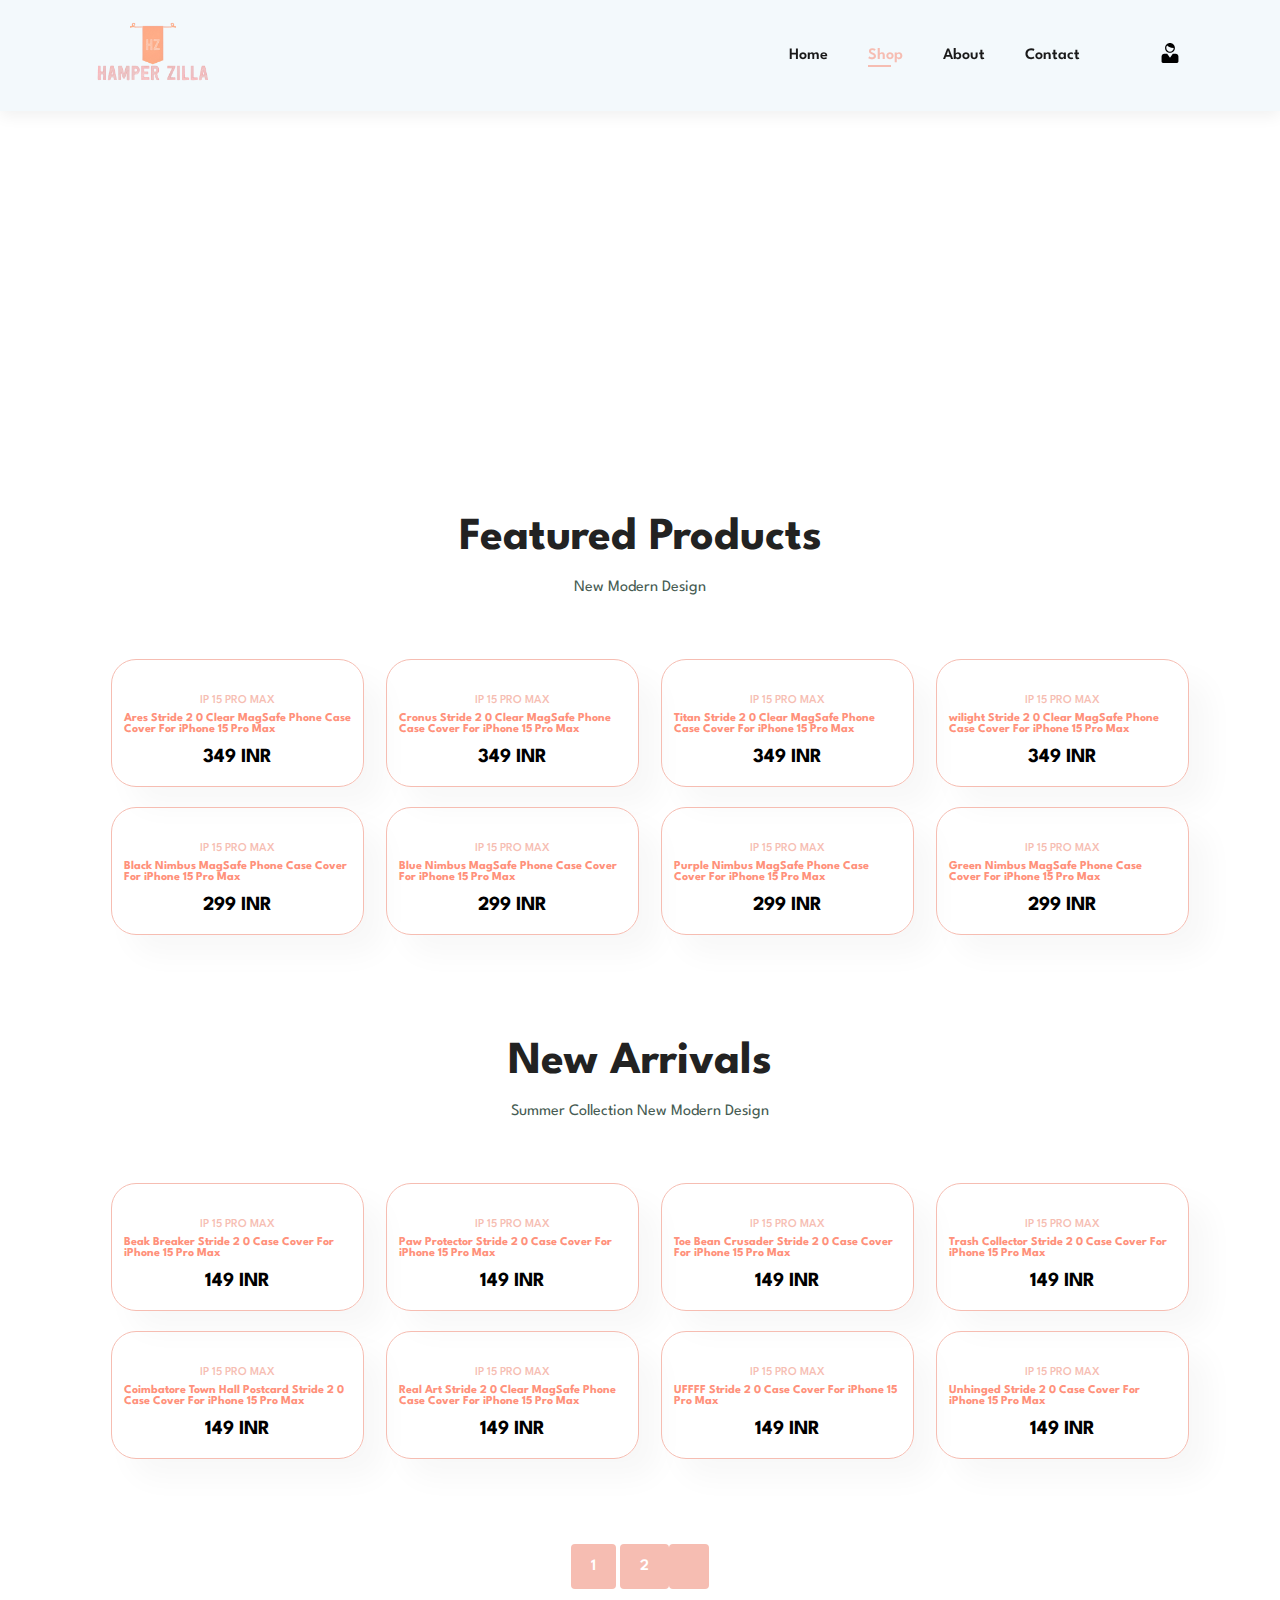
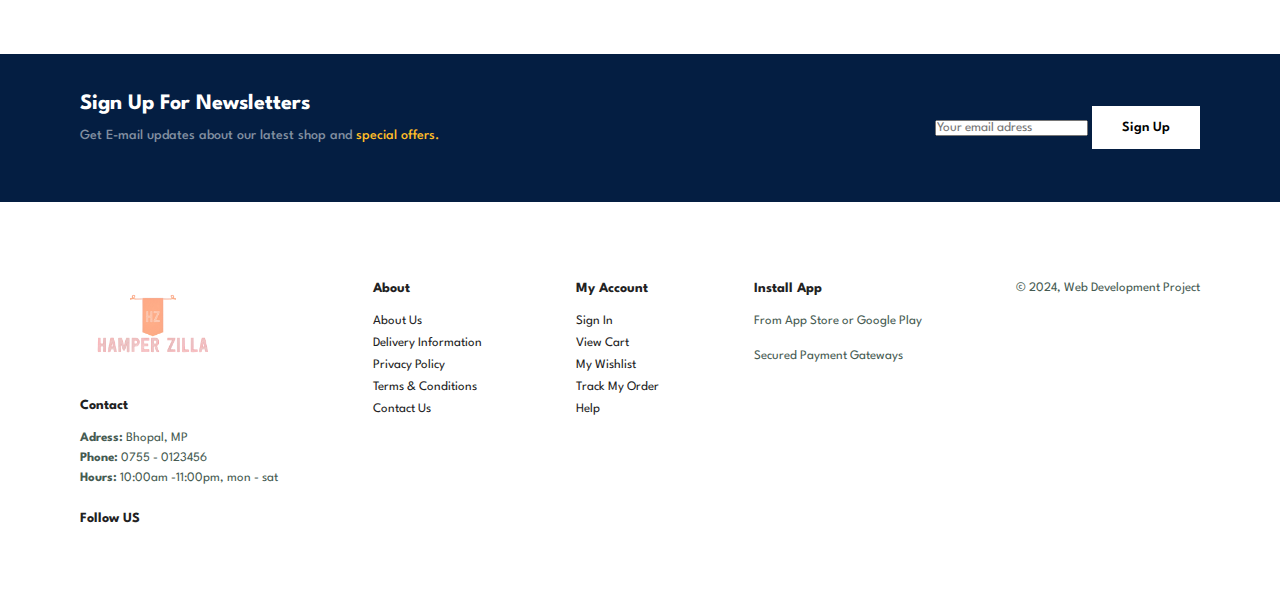
==== shop.html @ e601356d "fist move" ====
<!DOCTYPE html>
<html lang="en">
<!-- =================================================================================== -->
<!--        Home Page   -->
<!-- =================================================================================== -->
<head>
  <script src="https://kit.fontawesome.com/bcb2c05d90.js" crossorigin="anonymous"></script>
  <meta charset="UTF-8" />
  <meta http-equiv="X-UA-Compatible" content="IE=edge" />
  <meta name="viewport" content="width=device-width, initial-scale=1.0" />
  <title>Hamper Zilla</title>
  <link rel="stylesheet" href="style.css" />
</head>

<body>
  <header>
    <a href="index.html" class="logo"><img src="img/logo.png" alt="" class="logo" /></a>
    <nav>
      <ul id="navbar">
        <li><a href="index.html">Home</a></li>
        <li><a href="shop.html" class="active">Shop</a></li>
        <li><a href="about.html">About</a></li>
        <li><a href="contact.html">Contact</a></li>
        <li id="lg-bag">
          <a href="cart.html"><i class="fa fa-bag-shopping"></i></a>
        </li>
        <li><a href="login.html"><svg fill="#000000" version="1.1" id="Capa_1" xmlns="http://www.w3.org/2000/svg" xmlns:xlink="http://www.w3.org/1999/xlink" width="20" height="20" viewBox="0 0 575.616 575.616" xml:space="preserve">
            <g>
                <g>
                    <path d="M429.248,141.439C429.248,63.33,365.985,0,287.808,0c-78.109,0-141.439,63.33-141.439,141.439
                        c0,78.11,63.33,141.439,141.439,141.439C365.988,282.878,429.248,219.549,429.248,141.439z M181.727,144.499
                        c0,0-4.079-40.12,24.82-70.72c20.34,20.389,81.261,70.72,187.342,70.72c0,58.498-47.586,106.081-106.081,106.081
                        S181.727,202.994,181.727,144.499z"/>
                    <path d="M45.049,391.68v62.559v80.919c0,22.365,18.136,40.459,40.459,40.459h404.6c22.365,0,40.459-18.097,40.459-40.459v-80.919
                        V391.68c0-44.688-36.193-80.919-80.919-80.919H377.91c-5.07,0-11.46,3.422-14.271,7.639l-70.735,99.982
                        c-2.812,4.22-7.372,4.22-10.184,0l-70.738-99.986c-2.812-4.22-9.202-7.638-14.272-7.638h-71.742
                        C81.319,310.758,45.049,346.991,45.049,391.68z"/>
                </g>
            </g>
            </svg></a></li>
        <a href="#" id="close"><i class="fa-solid fa-xmark"></i></a>
      </ul>
    </nav>
    <div id="mobile">
      <i id="bar" class="fas fa-outdent"></i>
    </div>
  </header>

  <!-- ===================== -->
  <!--    P-Header Section   -->
  <!-- ===================== -->

  <section id="page-header">
    <h2>#shopfromhome</h2>

    <p>Save more with coupons & up to 70% off!</p>
  </section>

  <!-- ===================== -->
  <!--    Products Section   -->
  <!-- ===================== -->
  
  <section id="product1" class="section-p1">
    <h2>Featured Products</h2>
    <p class="heading">New Modern Design</p>
    <div class="pro-container">
        <div class="pro" onclick="window.location.href='sproduct.html';"">
            <img src=" img/products/f1.jpg" alt="">
            <div class="des">
                <span>IP 15 PRO MAX</span>
                <h5>Ares Stride 2 0 Clear MagSafe Phone Case Cover For iPhone 15 
                    Pro Max</h5>
                <div class="star">
                    <i class="fas fa-star"></i>
                    <i class="fas fa-star"></i>
                    <i class="fas fa-star"></i>
                    <i class="fas fa-star"></i>
                    <i class="fa-solid fa-star-half-stroke"></i>
                </div>
                <h4>349 INR</h4>
                <a href="#"><i class="fa-solid fa-cart-shopping cart"></i></a>
            </div>
        </div>
        <div class="pro">
            <img src="img/products/f2.jpg" alt="">
            <div class="des">
                <span>IP 15 PRO MAX</span>
                <h5>Cronus Stride 2 0 Clear MagSafe Phone Case Cover For iPhone 15 
                    Pro Max</h5>
                <div class="star">
                    <i class="fas fa-star"></i>
                    <i class="fas fa-star"></i>
                    <i class="fas fa-star"></i>
                    <i class="fas fa-star"></i>
                    <i class="fa-solid fa-star-half-stroke"></i>
                </div>
                <h4>349 INR</h4>
                <a href="#"><i class="fa-solid fa-cart-shopping cart"></i></a>
            </div>
        </div>
        <div class="pro">
            <img src="img/products/f3.jpg" alt="">
            <div class="des">
                <span>IP 15 PRO MAX</span>
                <h5>Titan Stride 2 0 Clear MagSafe Phone Case Cover For iPhone 15 
                    Pro Max</h5>
                <div class="star">
                    <i class="fas fa-star"></i>
                    <i class="fas fa-star"></i>
                    <i class="fas fa-star"></i>
                    <i class="fas fa-star"></i>
                    <i class="fa-regular fa-star"></i>
                </div>
                <h4>349 INR</h4>
                <a href="#"><i class="fa-solid fa-cart-shopping cart"></i></a>
            </div>
        </div>
        <div class="pro">
            <img src="img/products/f4.jpg" alt="">
            <div class="des">
                <span>IP 15 PRO MAX</span>
                <h5> wilight Stride 2 0 Clear MagSafe Phone Case Cover For iPhone 15 
                    Pro Max</h5>
                <div class="star">
                    <i class="fas fa-star"></i>
                    <i class="fas fa-star"></i>
                    <i class="fas fa-star"></i>
                    <i class="fas fa-star"></i>
                    <i class="fa-regular fa-star"></i>
                </div>
                <h4>349 INR</h4>
                <a href="#"><i class="fa-solid fa-cart-shopping cart"></i></a>
            </div>
        </div>
        <div class="pro">
            <img src="img/products/f5.jpg" alt="">
            <div class="des">
                <span>IP 15 PRO MAX</span>
                <h5>Black Nimbus MagSafe Phone Case Cover For iPhone 15 Pro Max</h5>
                <div class="star">
                    <i class="fas fa-star"></i>
                    <i class="fas fa-star"></i>
                    <i class="fas fa-star"></i>
                    <i class="fa-solid fa-star-half-stroke"></i>
                    <i class="fa-regular fa-star"></i>
                </div>
                <h4>299 INR</h4>
                <a href="#"><i class="fa-solid fa-cart-shopping cart"></i></a>
            </div>
        </div>
        <div class="pro">
            <img src="img/products/f6.jpg" alt="">
            <div class="des">
                <span>IP 15 PRO MAX</span>
                <h5>Blue Nimbus MagSafe Phone Case Cover For iPhone 15 Pro Max</h5>
                <div class="star">
                    <i class="fas fa-star"></i>
                    <i class="fas fa-star"></i>
                    <i class="fas fa-star"></i>
                    <i class="fas fa-star"></i>
                    <i class="fa-solid fa-star-half-stroke"></i>
                </div>
                <h4>299 INR</h4>
                <a href="#"><i class="fa-solid fa-cart-shopping cart"></i></a>
            </div>
        </div>
        <div class="pro">
            <img src="img/products/f7.jpg" alt="">
            <div class="des">
                <span>IP 15 PRO MAX</span>
                <h5>Purple Nimbus MagSafe Phone Case Cover For iPhone 15 Pro Max</h5>
                <div class="star">
                    <i class="fas fa-star"></i>
                    <i class="fas fa-star"></i>
                    <i class="fas fa-star"></i>
                    <i class="fa-regular fa-star"></i>
                    <i class="fa-regular fa-star"></i>
                </div>
                <h4>299 INR</h4>
                <a href="#"><i class="fa-solid fa-cart-shopping cart"></i></a>
            </div>
        </div>
        <div class="pro">
            <img src="img/products/f8.jpg" alt="">
            <div class="des">
                <span>IP 15 PRO MAX</span>
                <h5>Green Nimbus MagSafe Phone Case Cover For iPhone 15 Pro Max</h5>
                <div class="star">
                    <i class="fas fa-star"></i>
                    <i class="fas fa-star"></i>
                    <i class="fas fa-star"></i>
                    <i class="fa-regular fa-star"></i>
                    <i class="fa-regular fa-star"></i>
                </div>
                <h4>299 INR</h4>
                <a href="#"><i class="fa-solid fa-cart-shopping cart"></i></a>
            </div>
        </div>
    </div>
</section>

<!--    New Arrivals   -->

<section id="product1" class="section-p1">
    <h2>New Arrivals</h2>
    <p class="heading">Summer Collection New Modern Design</p>
    <div class="pro-container">
        <div class="pro">
            <img src="img/products/n1.jpg" alt="">
            <div class="des">
                <span>IP 15 PRO MAX</span>
                <h5>Beak Breaker Stride 2 0 Case Cover For iPhone 15 Pro Max</h5>
                <div class="star">
                    <i class="fas fa-star"></i>
                    <i class="fas fa-star"></i>
                    <i class="fas fa-star"></i>
                    <i class="fa-solid fa-star-half-stroke"></i>
                    <i class="fa-regular fa-star"></i>
                </div>
                <h4>149 INR</h4>
                <a href="#"><i class="fa-solid fa-cart-shopping cart"></i></a>
            </div>
        </div>
        <div class="pro">
            <img src="img/products/n2.jpg" alt="">
            <div class="des">
                <span>IP 15 PRO MAX</span>
                <h5>Paw Protector Stride 2 0 Case Cover For iPhone 15 Pro Max</h5>
                <div class="star">
                    <i class="fas fa-star"></i>
                    <i class="fas fa-star"></i>
                    <i class="fas fa-star"></i>
                    <i class="fa-regular fa-star"></i>
                    <i class="fa-regular fa-star"></i>
                </div>
                <h4>149 INR</h4>
                <a href="#"><i class="fa-solid fa-cart-shopping cart"></i></a>
            </div>
        </div>
        <div class="pro">
            <img src="img/products/n3.jpg" alt="">
            <div class="des">
                <span>IP 15 PRO MAX</span>
                <h5>Toe Bean Crusader Stride 2 0 Case Cover For iPhone 15 Pro Max</h5>
                <div class="star">
                    <i class="fas fa-star"></i>
                    <i class="fas fa-star"></i>
                    <i class="fas fa-star"></i>
                    <i class="fas fa-star"></i>
                    <i class="fa-solid fa-star-half-stroke"></i>
                </div>
                <h4>149 INR</h4>
                <a href="#"><i class="fa-solid fa-cart-shopping cart"></i></a>
            </div>
        </div>
        <div class="pro">
            <img src="img/products/n4.jpg" alt="">
            <div class="des">
                <span>IP 15 PRO MAX</span>
                <h5>Trash Collector Stride 2 0 Case Cover For iPhone 15 Pro Max</h5>
                <div class="star">
                    <i class="fas fa-star"></i>
                    <i class="fas fa-star"></i>
                    <i class="fas fa-star"></i>
                    <i class="fa-solid fa-star-half-stroke"></i>
                    <i class="fa-regular fa-star"></i>
                </div>
                <h4>149 INR</h4>
                <a href="#"><i class="fa-solid fa-cart-shopping cart"></i></a>
            </div>
        </div>
        <div class="pro">
            <img src="img/products/n5.jpg" alt="">
            <div class="des">
                <span>IP 15 PRO MAX</span>
                <h5>Coimbatore Town Hall Postcard Stride 2 0 Case Cover For iPhone 15 Pro Max</h5>
                <div class="star">
                    <i class="fas fa-star"></i>
                    <i class="fas fa-star"></i>
                    <i class="fas fa-star"></i>
                    <i class="fas fa-star"></i>
                    <i class="fa-solid fa-star-half-stroke"></i>
                </div>
                <h4>149 INR</h4>
                <a href="#"><i class="fa-solid fa-cart-shopping cart"></i></a>
            </div>
        </div>
        <div class="pro">
            <img src="img/products/n6.jpg" alt="">
            <div class="des">
                <span>IP 15 PRO MAX</span>
                <h5>Real Art Stride 2 0 Clear MagSafe Phone Case Cover For iPhone 15 Pro Max</h5>
                <div class="star">
                    <i class="fas fa-star"></i>
                    <i class="fas fa-star"></i>
                    <i class="fas fa-star"></i>
                    <i class="fa-regular fa-star"></i>
                    <i class="fa-regular fa-star"></i>
                </div>
                <h4>149 INR</h4>
                <a href="#"><i class="fa-solid fa-cart-shopping cart"></i></a>
            </div>
        </div>
        <div class="pro">
            <img src="img/products/n7.jpg" alt="">
            <div class="des">
                <span>IP 15 PRO MAX</span>
                <h5>UFFFF Stride 2 0 Case Cover For iPhone 15 Pro Max</h5>
                <div class="star">
                    <i class="fas fa-star"></i>
                    <i class="fas fa-star"></i>
                    <i class="fas fa-star"></i>
                    <i class="fa-solid fa-star-half-stroke"></i>
                    <i class="fa-regular fa-star"></i>
                </div>
                <h4>149 INR</h4>
                <a href="#"><i class="fa-solid fa-cart-shopping cart"></i></a>
            </div>
        </div>
        <div class="pro">
            <img src="img/products/n8.jpg" alt="">
            <div class="des">
                <span>IP 15 PRO MAX</span>
                <h5>Unhinged Stride 2 0 Case Cover For iPhone 15 Pro Max</h5>
                <div class="star">
                    <i class="fas fa-star"></i>
                    <i class="fas fa-star"></i>
                    <i class="fas fa-star"></i>
                    <i class="fa-regular fa-star"></i>
                    <i class="fa-regular fa-star"></i>
                </div>
                <h4>149 INR</h4>
                <a href="#"><i class="fa-solid fa-cart-shopping cart"></i></a>
            </div>
        </div>
    </div>
</section>

  <!-- ===================== -->
  <!--    Paginition Section   -->
  <!-- ===================== -->
  <section id="paginition" class="section-p1">
    <a href="#">1</a>
    <a href="#">2</a>
    <a href="#"><i class="fa-solid fa-arrow-right"></i></a>
  </section>
  <!-- ===================== -->
  <!--   Newsletter    -->
  <!-- ===================== -->
  <section id="newsletter" class="section-p1 section-m1">
    <div class="newstext">
      <h4>Sign Up For Newsletters</h4>
      <p>
        Get E-mail updates about our latest shop and
        <span>special offers.</span>
      </p>
    </div>
    <div class="form">
      <input type="text" placeholder="Your email adress" />
      <a href="login.html">
        <button class="normal">Sign Up</button>
      </a>
    </div>
  </section>

  <!-- ===================== -->
  <!-----       Footer -------->
  <!-- ===================== -->
  <footer class="section-p1">
    <div class="col">
        <img src="img/logo.png" alt="" class="logo" />
        <h4>Contact</h4>
        <p><strong>Adress:</strong> Bhopal, MP</p>
        <p><strong>Phone:</strong> 0755 - 0123456</p>
        <p><strong>Hours:</strong> 10:00am -11:00pm, mon - sat</p>
        <div class="icon follow">
            <h4>Follow US</h4>
            <i class="fab fa-facebook-f"></i>
            <i class="fab fa-twitter"></i>
            <i class="fab fa-instagram"></i>
            <i class="fab fa-pinterest-p"></i>
            <i class="fab fa-youtube"></i>
        </div>
    </div>
    <div class="col">
        <h4>About</h4>
        <a href="#">About Us</a>
        <a href="#">Delivery Information</a>
        <a href="#">Privacy Policy</a>
        <a href="#">Terms & Conditions</a>
        <a href="#">Contact Us</a>
    </div>
    <div class="col">
        <h4>My Account</h4>
        <a href="#">Sign In</a>
        <a href="#">View Cart</a>
        <a href="#">My Wishlist</a>
        <a href="#">Track My Order</a>
        <a href="#">Help</a>
    </div>
    <div class="col install">
        <h4>Install App</h4>
        <p>From App Store or Google Play</p>
        <div class="row">
            <img src="img/pay/app.jpg" alt="" />
            <img src="img/pay/play.jpg" alt="" />
        </div>
        <p>Secured Payment Gateways</p>
        <img src="img/pay/pay.png" alt="" />
    </div>
    <div class="copyright">
        <p>&copy; 2024, Web Development Project </p>
    </div>
</footer>
  <!-- ============================================================================================================ -->
  <script src="script.js"></script>
</body>

</html>
---- style.css ----
@import url("https://fonts.googleapis.com/css2?family=League+Spartan:wght@100;200;300;400;500;600;700;800;900&display=swap");
* {
  margin: 0;
  padding: 0;
  box-sizing: border-box;
  font-family: "League Spartan", sans-serif;
}
a {
  text-decoration: none;
}
ul {
  list-style: none;
}
h1 {
  font-size: 50px;
  line-height: 64px;
  color: #222;
}
h2 {
  font-size: 46px;
  line-height: 54px;
  color: #222;
}
h4 {
  font-size: 20px;
  color: #222;
}
h6 {
  font-weight: 700;
  font-size: 12px;
}
p {
  font-size: 16px;
  color: #465b52;
  margin: 15px 0 20px 0;
}
.section-p1 {
  padding: 40px 80px;
}
.section-m1 {
  margin: 40px 0;
}
button.normal {
  font-size: 14px;
  font-weight: 600;
  color: #000;
  padding: 15px 30px;
  background-color: #fff;
  cursor: pointer;
  outline: none;
  border: none;
  transition: 0.2s;
}
button.white {
  font-size: 13px;
  font-weight: 600;
  color: #fff;
  padding: 11px 18px;
  background-color: transparent;
  cursor: pointer;
  outline: none;
  border: 1px solid #e9ecef;
  transition: 0.2s;
}
.overlay {
  position: absolute;
  left: 0;
  top: 0;
  width: 100%;
  height: 100%;
  background-color: rgb(0 0 0 / 35%);
  z-index:1;
}
.content {
  z-index: 1000;
}
body {
  width: 100%;
}
.logo {
  width: 150px;
}

.container p{
  align-items: center;
  font-size: xx-large;
}
/* =============================================================================================================================*/
/* =============================================================================================================================*/
/*  */
/*                                                Home Page   
/*  */
/* =============================================================================================================================*/
/* =============================================================================================================================*/

/* ======================== */
/* -------   Header ------- */
/* ========================= */

header {
  display: flex;
  align-items: center;
  justify-content: space-between;
  box-shadow: 0 5px 15px rgba(0, 0, 0, 0.06);
  /* background-color: #e3e6f3; */
  background-color: rgb(243 249 252);

  padding: 10px 80px;
  z-index: 999;
  position: sticky;
  top: 0;
  left: 0;
}
#navbar {
  display: flex;
  align-items: center;
  justify-content: center;
  align-content: center;
}
#navbar.active {
  right: 0;
}
#navbar li {
  list-style: none;
  padding: 0 20px;
  position: relative;
}
#navbar li a {
  text-decoration: none;
  color: #1a1a1a;
  font-size: 16px;
  font-weight: 600;
  transition: 0.3s ease;
}
#navbar li a:hover,
#navbar li a.active {
  color: #f6bdb2;
}
#navbar li a.active::after,
#navbar li a:hover::after {
  content: " ";
  width: 30%;
  height: 2px;
  background-color: #f6bdb2;
  position: absolute;
  bottom: -4px;
  left: 20px;
}
#mobile {
  display: none;
  align-items: center;
}
#close {
  display: none;
}
/* ========================= */
/* -----    Hero Section -- */
/* ========================= */
#hero {
  /* background-image: url("../img/hero4.png"); */
  background-image: url("img/home.jpg");
  background-repeat: no-repeat;
  height: 90vh;
  width: 100%;
  background-size: cover;
  background-position: top 25% right 0;
  padding: 0 80px;
  display: flex;
  flex-direction: column;
  align-items: flex-start;
  justify-content: center;
}
#hero h4 {
  margin-bottom: 15px;
}
#hero h2 {
  color: #b09239;
}
#hero h1  {
  color: #b09239;
}
#hero p {
  margin-bottom: 48px;
}
#hero button {
  /* background-image: url(../img/button.png); */
  /* padding: 14px 80px 14px 65px; */
  padding: 14px 60px;
  border: 0;
  /* background-color:transparent; */
  background-color: rgb(243 249 252);
  background-color: rgb(237 248 254 / 96%);
  /* box-shadow: 20px 20px 30px rgb(0 0 0 / 30%); */
  border-radius: 3px;
  color: #f6bdb2;
  background-repeat: no-repeat;
  font-weight: 700;
  font-size: 15px;
  cursor: pointer;
  transition: 0.5s ease;
}
#hero button:hover {
  background-color: #f6bdb2;
  color: #fff;
}
/* ==============================*/
/* -----  Products Section ---- */
/* =============================*/
#product1 {
  text-align: center;
}
.heading {
  margin-bottom: 64px;
}
.pro-container {
  
  display: flex;
  justify-content: space-around;
  padding-left: 20px;
  align-items: stretch;
  flex-wrap: wrap;
}
#product1 button{
  padding: 14px 60px;
  border: 1px solid #f6bdb2;
  background-color: #fb9885;
  box-shadow: 10px 10px 20px #f6bdb2;
  border-radius: 3px;
  color: #ffffff;
  background-repeat: no-repeat;
  font-weight: 700;
  font-size: 15px;
  cursor: pointer;
  transition: 0.5s ease;
}
#product1 button:hover {
  background-color: #ffffff;
  color: #f6bdb2;
}
#product1 .pro {
  width: 23%;
  min-width: 250px;
  padding: 10px 12px;
  border: 1px solid #f6bdb2;
  border-radius: 25px;
  cursor: pointer;
  box-shadow: 20px 20px 30px rgba(0, 0, 0, 0.03);
  transition: 0.3s ease;
  margin-bottom: 20px;
}
#product1 .pro:hover {
  box-shadow: 20px 20px 30px #f6bdb2;
  scale: 1.02;
}
#product1 .pro img {
  width: 100%;
  border-radius: 20px;
}

#product1 .pro .des {
  text-align: start;
  padding: 10px 0;
  position: relative;
  display: flex;
  align-items: center;
  flex-direction: column;
}
#product1 .pro .des span {
  color: #f6bdb2;
  font-weight: 500;
  font-size: 12px;
}
#product1 .pro .des h5 {
  padding-top: 7px;
  font-size: 12px;
  color: #ff917b;
  margin-bottom: 3px;
}

#product1 .pro .des .star {
  color: rgb(243, 181, 25);
  font-size: 10px;
  margin-bottom: 10px;
}
#product1 .pro .des h4 {
  font-size: 20px;
  font-weight: 700;
  color: #000000;
}
/* ==============================*/
/* ---------  Banner ----------- */
/* =============================*/
#banner {
  background-image: url();
  width: 100%;
  height: 40vh;
  background-position: center;
  display: flex;
  flex-direction: column;
  align-items: center;
  justify-content: center;
  position: relative;
}
#banner h4 {
  color: #fff;
  font-size: 16px;
  /* padding: 30px 0; */
  font-weight: 500;
  margin-bottom: 10px;
}
#banner h2 {
  color: #fff;
  font-size: 30px;
  margin-bottom: 10px;
  position: relative;
}
#banner h2 span {
  color: #ef3636;
}
#banner button:hover {
  background-color: #f6bdb2;
  color: #e9ecef;
}
/* ==============================*/
/* -----  Features Section ---- */
/* =============================*/
#sm-banner {
  display: grid;
  grid-template-columns: repeat(2, 1fr);
  gap: 30px;
  padding-bottom: 0;
  margin-bottom: 20px;
  /* display: flex;
  justify-content: space-between;
  flex-wrap: wrap; */
}
#sm-banner .banner-box {
  /* min-width: 550px; */
  height: 50vh;
  background-image: url();
  background-position: center;
  background-size: cover;
  display: flex;
  flex-direction: column;
  align-items: flex-start;
  justify-content: center;
  padding: 30px;
  transition: 0.3s ease;
  color: #e9ecef;
  position: relative;
}
.banner-content {
  display: flex;
  flex-direction: column;
  align-items: flex-start;
  justify-content: center;
  padding: 30px;
  transition: 0.3s ease;
  color: #e9ecef;
}
#sm-banner .banner-box:nth-child(2) {
  background-image: url("");
}
#sm-banner .banner-box:hover {
  scale: 1.01;
}
#sm-banner h4 {
  color: #e9ecef;
  font-size: 20px;
  font-weight: 300;
}
#sm-banner h2 {
  color: #e9ecef;
  font-size: 28px;
  font-weight: 600;
}
#sm-banner .banner-box button {
  margin-top: 18px;
}
#sm-banner .banner-box button:hover {
  background: #f6bdb2;
  border: 1px solid #f6bdb2;
}
#banner3 {
  display: grid;
  grid-template-columns: repeat(3, 1fr);
  column-gap: 20px;
  padding-top: 0;
  /* margin-top: 0; */
}

#banner3 .banner-box {
  /* min-width: 580px; */
  height: 30vh;
  background-image: url();
  background-size: cover;
  background-position: center;
  display: flex;
  flex-direction: column;
  align-items: flex-start;
  justify-content: center;
  padding: 20px;
  transition: 0.3s ease;
  color: #e9ecef;
  position: relative;
}

#banner3 .banner-box:hover {
  scale: 1.01;
}

#banner3 .banner-box:nth-child(2) {
  background-image: url("");
}
#banner3 .banner-box:nth-child(3) {
  background-image: url("");
}
#banner3 h2 {
  color: #e9ecef;
  font-weight: 900;
  font-size: 22px;
}
#banner3 h3 {
  color: #e9ecef;
  font-size: 15px;
  font-weight: 600;
}
/* ==============================*/
/* -----  Newsletters       ---- */
/* =============================*/
#newsletter {
  display: flex;
  align-items: center;
  justify-content: space-between;
  flex-wrap: wrap;
  background-image: url("");
  background-repeat: no-repeat;
  background-position: 20% 30%;
  background-color: #041e42;
}
#newsletter h4 {
  color: #fff;
  font-size: 22px;
  font-weight: 700;
}
#newsletter p {
  color: #818ea0;
  font-size: 14px;
  font-weight: 500;
}
#newsletter p span {
  color: #ffbd27;
}
#newsletter .newsletterbutton{
  display: flex;
}
#newsletter .login button {
  background: #ffffff;
  color: #000000;
  white-space: nowrap;
  border-top-left-radius: 4px;
  border-bottom-left-radius: 4px;
  border-top-right-radius: 4px;
  border-bottom-right-radius: 4px;
  height: 50px;
  margin-right: 10px;
}
#newsletter .signup button {
  background: #f6bdb2;
  color: #fff;
  white-space: nowrap;
  border-top-left-radius: 4px;
  border-bottom-left-radius: 4px;
  border-top-right-radius: 4px;
  border-bottom-right-radius: 4px;
  height: 50px;
}
/* ==============================*/
/* -----------  Footer   ------- */
/* =============================*/
footer {
  display: flex;
  flex-wrap: wrap;
  justify-content: space-between;
  /* align-items: center; */
  padding-bottom: 20px !important;
}
footer .col {
  display: flex;
  flex-direction: column;
  align-items: flex-start;
  margin-bottom: 20px;
}
footer .logo {
  margin-bottom: 30px;
}
footer h4 {
  font-size: 14px;
  margin-bottom: 20px;
}
footer p {
  font-size: 13px;
  margin: 0 0 8px 0;
}
footer a {
  font-size: 13px;
  text-decoration: none;
  color: #222;
  margin-bottom: 10px;
}
footer .follow {
  margin-top: 20px;
}
footer .follow i {
  color: #465b52;
  margin-right: 4px;
  cursor: pointer;
}
footer .follow i:hover,
footer a:hover {
  color: #f6bdb2;
}

/* =============================================================================================================================*/
/* =============================================================================================================================*/
/*  */
/*                                                Shop Page   
/*  */
/* =============================================================================================================================*/
/* =============================================================================================================================*/

/* ======================== */
/* -------   Header ------- */
/* ========================= */
#page-header {
  background-image: url("img/banner/b1.jpg");
  width: 100%;
  height: 40vh;
  background-size: cover;
  display: flex;
  justify-content: center;
  text-align: center;
  flex-direction: column;
  padding: 14px;
}
#page-header h2,
#page-header p {
  color: white;
}
#paginition {
  text-align: center;
}
#paginition a {
  text-decoration: none;
  background-color: #f6bdb2;
  padding: 15px 20px;
  border-radius: 4px;
  color: white;
  font-weight: 600;
}
#paginition a i {
  font-size: 16px;
  font-weight: 600;
}
/* =============================================================================================================================*/
/*  */
/*                                                Sproduct.html   
/*  */
/* =============================================================================================================================*/
/* ======================== */
/* -------Single Product ------- */
/* ========================= */
#prodetails {
  display: flex;
  margin-top: 20px;
}

#prodetails .single-pro-image {
  width: 40%;
  margin-right: 50px;
}

.small-img-group {
  display: flex;
  justify-content: space-between;
}

.small-img-col {
  flex-basis: 24%;
  cursor: pointer;
}

#prodetails .single-pro-details {
  width: 50%;
  padding-top: 30px;
}
#prodetails .single-pro-details h4 {
  padding: 40px 0 20px 0;
}
#prodetails .single-pro-details h2 {
  font-size: 26px;
}
#prodetails .single-pro-details select {
  display: block;
  padding: 5px 10px;
  margin-bottom: 10px;
}

#prodetails .single-pro-details input {
  width: 50px;
  height: 47px;
  padding-left: 10px;
  font-size: 16px;
  margin-right: 10px;
}

#prodetails .single-pro-details button {
  background-color: #f6bdb2;
  color: white;
}
#prodetails .single-pro-details :focus {
  outline: none;
}

#prodetails .single-pro-details span {
  line-height: 25px;
}

#product-image {
  width: 80%;
}

#product-smallimg{
  height: 100px;
  width: 100px;
}
















/* =============================================================================================================================*/
/* =============================================================================================================================*/
/*  */
/*                                                Contact Page   
/*  */
/* =============================================================================================================================*/
#contact-details {
  display: flex;
  align-items: center;
  justify-content: space-between;
  padding: 40px 60px;
  gap: 45px;
}
#contact-details .details {
  width: 40;
}
#contact-details .details span,
#form-details form span {
  font-size: 12px;
}
#contact-details .details h2,
#form-details form h2 {
  font-size: 26px;
  line-height: 36px;
  padding: 20px 0;
}
#contact-details .details h3 {
  font-size: 16px;
  padding-bottom: 15px;
}
#contact-details .details li {
  list-style: none;
  display: flex;
  padding: 10px 0;
}
#contact-details .details li i {
  font-size: 14px;
  padding-right: 22px;
}
#contact-details .details li p {
  margin: 0px;
  font-size: 14px;
}
#contact-details .map {
  width: 55%;
  height: 400px;
}
#contact-details .map iframe {
  width: 100%;
  height: 100%;
}
#form-details {
  display: flex;
  justify-content: space-between;
  align-items: center;
  margin: 30px;
  padding: 60px;
  border: 1px solid #e1e1e1;
  gap: 30px;
}

#form-details form {
  width: 65%;
  display: flex;
  flex-direction: column;
  align-items: flex-start;
}
#form-details form input,
#form-details form textarea {
  width: 100%;
  padding: 12px 15px;
  outline: none;
  margin-bottom: 20px;
  border: 1px solid #e1e1e1;
}
#form-details form button {
  background-color: #f6bdb2;
  color: #fff;
}
#form-details .people div {
  padding-bottom: 20px;
  display: flex;
  align-items: flex-end;
  margin-bottom: 32px;
  justify-content: center;
}
#form-details .people div img {
  width: 20%;
  object-fit: cover;
  margin-right: 15px;
}
#form-details .people div p {
  margin: 0;
  font-size: 13px;
  line-height: 1.3;
}

#form-details.people div p span {
  display: block;
  font-size: 16px;
  font-weight: 600;
  color: #000;
}

/* =============================================================================================================================*/
/* =============================================================================================================================*/
/*  */
/*                                                Responsive   
/*  */
/* =============================================================================================================================*/
/* =============================================================================================================================*/

@media (max-width: 1024px) {
  #product1 .pro {
    min-width: 230px;
    width: 45%;
  }
  #prodetails {
    display: flex;
    flex-direction: column;
    /* align-items: center; */
    width: 100%;
  }

  #prodetails .single-pro-image {
    width: 80%;
    margin-right: 0px;
    margin-bottom: 30px;
  }

  #prodetails .single-pro-details {
    width: 100%;
  }
  #prodetails .single-pro-details h6 {
    font-size: 16px;
  }
  #prodetails .single-pro-details h4 {
    font-size: 32px;
  }
  /* contact */
  #contact-details {
    flex-direction: column;
  }
  #contact-details .details {
    width: 100%;
    margin-bottom: 30px;
  }
  #contact-details .map {
    width: 100%;
  }
  #form-details {
    margin: 10px;
    padding: 40px;
    flex-wrap: wrap;
  }
  #form-details form {
    width: 80%;
    margin-bottom: 30px;
  }
  #form-details .people {
    margin-top: 30px;
  }
  #form-details .people div {
    margin-bottom: 32px;
    display: flex;
    gap: 30px;
    align-items: center;
  }
  #form-details .people div:last-child {
    margin-bottom: 0;
  }
  #form-details .people div img {
    margin-bottom: 14px;
    width: 20%;
  }
  #form-details .people div p {
    line-height: 1.4;
  }
}
/* ===================================================================== */
/*                                Medium Screens */
/* =======================================================================*/
@media (max-width: 890px) {
  .section-p1 {
    padding: 40px;
  }
  #hero {
    padding: 0px 10px 200px;
    background-image: url("img/home midtomob.jpg");
  }
  #navbar {
    display: flex;
    flex-direction: column;
    align-items: flex-start;
    justify-content: flex-start;
    position: fixed;
    top: 0;
    right: -300px;
    background-color: #e4ebf4;
    height: 100vh;
    width: 300px;
    box-shadow: 0 40px 60px rgba(0, 0, 0, 0.1);
    padding: 80px 0 0 10px;
    transition: 0.3s;
  }
  #navbar li {
    margin-bottom: 25px;
  }
  #mobile {
    display: flex;
    align-items: center;
  }
  #mobile i {
    color: #1a1a1a;
    font-size: 24px;
    padding-left: 20px;
    cursor: pointer;
  }
  #close {
    display: initial;
    position: absolute;
    top: 30px;
    left: 20px;
    color: #222;
    font-size: 24px;
  }
  #lg-bag {
    display: none;
  }
  #hero {
    padding: 0px 10px 200px;
    background-image: url("img/home mid.jpg");
  }
  #feature {
    grid-template-columns: repeat(3, 1fr);
    justify-content: center;
  }
  /* .pro-container {
    grid-template-columns: repeat(2, 1fr);
    column-gap: 32px;
  } */
  #product1 .pro {
    min-width: 45%;
  }
  #banner {
    height: 30vh;
  }
  #sm-banner {
    /* min-width: 100%;
    height: 30vh; */

    grid-template-columns: repeat(1, 1fr);
    row-gap: 10px;
    /* height: 20vh; */
  }
  #sm-banner .banner-box {
    height: 30vh;
  }
  #banner3 {
    /* padding: 0 40px; */
    grid-template-columns: repeat(2, 1fr);
    column-gap: 10px;
    row-gap: 10px;
  }
  #newsletter {
    flex-direction: column;
    text-align: center;
  }
  #newsletter .form {
    /* display: flex; */
    width: 70%;
  }
  /********************************************************/
  /*****************   Product page        ****************/
  /********************************************************/
  #prodetails {
    display: flex;
    flex-direction: column;
    /* align-items: center; */
    width: 100%;
  }

  #prodetails .single-pro-image {
    width: 95%;
    margin-right: 0px;
  }

  #prodetails .single-pro-details {
    width: 100%;
  }
  #prodetails .single-pro-details h6 {
    font-size: 16px;
  }
  #prodetails .single-pro-details h4 {
    font-size: 32px;
  }
/******************************************************/
  /*****************   Contact page        ****************/
  /********************************************************/
  #form-details {
    padding: 40px;
  }
  #form-details form {
    width: 50%;
  }
  #contact-details {
    flex-direction: column;
  }
  #contact-details .details {
    width: 100%;
    margin-bottom: 30px;
  }
  #contact-details .map {
    width: 100%;
  }
  #form-details {
    margin: 10px;
    padding: 40px;
    flex-wrap: wrap;
    margin-top: 48px;
  }
  #form-details form {
    width: 100%;
    margin-bottom: 30px;
  }
  #form-details .people {
    margin-top: 30px;
  }
  #form-details .people div {
    margin-bottom: 16px;
    display: flex;
    gap: 30px;
    align-items: center;
  }
  #form-details .people div:last-child {
    margin-bottom: 0;
  }
  #form-details .people div img {
    margin-bottom: 14px;
    width: 20%;
  }
  #form-details .people div p {
    line-height: 1.4;
  }
}
/* ===================================================================== */
/*                                Medium to Mobile                       */
/* ======================================================================*/
@media (max-width: 620px) {
  .section-p1 {
    padding: 40px;
  }
  #navbar {
    display: flex;
    flex-direction: column;
    align-items: flex-start;
    justify-content: flex-start;
    position: fixed;
    top: 0;
    right: -300px;
    background-color: #e4ebf4;
    height: 100vh;
    width: 300px;
    box-shadow: 0 40px 60px rgba(0, 0, 0, 0.1);
    padding: 80px 0 0 10px;
    transition: 0.3s;
  }
  #navbar li {
    margin-bottom: 25px;
  }
  #mobile {
    display: flex;
    align-items: center;
  }
  #mobile i {
    color: #1a1a1a;
    font-size: 24px;
    padding-left: 20px;
    cursor: pointer;
  }
  #close {
    display: initial;
    position: absolute;
    top: 30px;
    left: 20px;
    color: #222;
    font-size: 24px;
  }
  #lg-bag {
    display: none;
  }
  #hero {
    padding: 0px 10px 200px;
    background-image: url("img/home midtomob.jpg");
  }
  #feature {
    grid-template-columns: repeat(3, 1fr);
    justify-content: center;
  }
  /* .pro-container {
    grid-template-columns: repeat(2, 1fr);
    column-gap: 32px;
  } */
  #product1 .pro {
    min-width: 45%;
  }
  #banner {
    height: 30vh;
  }
  #sm-banner {
    /* min-width: 100%;
    height: 30vh; */

    grid-template-columns: repeat(1, 1fr);
    row-gap: 10px;
    /* height: 20vh; */
  }
  #sm-banner .banner-box {
    height: 30vh;
  }
  #banner3 {
    /* padding: 0 40px; */
    grid-template-columns: repeat(2, 1fr);
    column-gap: 10px;
    row-gap: 10px;
  }
  #newsletter {
    flex-direction: column;
    text-align: center;
  }
  #newsletter .form {
    /* display: flex; */
    width: 70%;
  }
  /********************************************************/
  /*****************   Product page        ****************/
  /********************************************************/
  #prodetails {
    display: flex;
    flex-direction: column;
    /* align-items: center; */
    width: 100%;
  }

  #prodetails .single-pro-image {
    width: 95%;
    margin-right: 0px;
  }

  #prodetails .single-pro-details {
    width: 100%;
  }
  #prodetails .single-pro-details h6 {
    font-size: 16px;
  }
  #prodetails .single-pro-details h4 {
    font-size: 32px;
  }
  /********************************************************/
  /*****************   Contact page        ****************/
  /********************************************************/
  #form-details {
    padding: 40px;
  }
  #form-details form {
    width: 50%;
  }
  #contact-details {
    flex-direction: column;
  }
  #contact-details .details {
    width: 100%;
    margin-bottom: 30px;
  }
  #contact-details .map {
    width: 100%;
  }
  #form-details {
    margin: 10px;
    padding: 40px;
    flex-wrap: wrap;
    margin-top: 48px;
  }
  #form-details form {
    width: 100%;
    margin-bottom: 30px;
  }
  #form-details .people {
    margin-top: 30px;
  }
  #form-details .people div {
    margin-bottom: 16px;
    display: flex;
    gap: 30px;
    align-items: center;
  }
  #form-details .people div:last-child {
    margin-bottom: 0;
  }
  #form-details .people div img {
    margin-bottom: 14px;
    width: 20%;
  }
  #form-details .people div p {
    line-height: 1.4;
  }
}
/* ================================================================================= */
/* ---------------                      Mobile              ------------------------ */
/* ==================================================================================*/
@media (max-width: 477px) {
  .pro-container{
    display: grid;
  grid-template-columns: repeat(2, 1fr);
  column-gap: 18px;
  row-gap: 20px;
  }
  .section-p1 {
    padding: 20px;
  }
  header {
    padding: 10px 30px;
  }
  h1 {
    font-size: 38px;
  }
  h2 {
    font-size: 32px;
  }
  #hero h4 {
    font-size: 40px;
  }
  #hero {
    padding: 0px 10px 200px;
    background-image: url("img/home mob.jpg");
  }
  #feature {
    grid-template-columns: repeat(2, 1fr);
    row-gap: 0;
    justify-content: center;
  }

  #product1 .pro {
    width: 90%;
  }
  #banner {
    padding: 10px;
    height: 40vh;
    text-align: center;
  }
  #sm-banner h2 {
    font-size: 20px;
  }
  #sm-banner h4 {
    font-size: 12px;
  }
  #sm-banner button {
    padding: 9px 14px;
  }
  #sm-banner {
    /* min-width: 100%;
    height: 30vh; */

    grid-template-columns: repeat(1, 1fr);
    row-gap: 10px;
    /* height: 20vh; */
  }
  #sm-banner .banner-box {
    height: 25vh;
  }
  #banner3 {
    /* padding: 0 40px; */
    grid-template-columns: repeat(1, 1fr);
    column-gap: 10px;
    row-gap: 10px;
  }
  #banner3 h2 {
    font-size: 20px;
  }
  #newsletter {
    flex-direction: column;
    text-align: center;
  }
  #newsletter p {
    font-size: 16px;
  }
  #newsletter .form {
    /* display: flex; */
    width: 100%;
  }
  footer.copyright {
    text-align: start;
  }

  /********************************************************/
  /*****************   Product page        ****************/
  /********************************************************/

  #prodetails {
    display: flex;
    flex-direction: column;
    /* align-items: center; */
    width: 100%;
  }

  #prodetails .single-pro-image {
    width: 95%;
    margin-right: 0px;
  }

  #prodetails .single-pro-details {
    width: 100%;
  }
  #prodetails .single-pro-details h6 {
    font-size: 16px;
  }
  #prodetails .single-pro-details h4 {
    font-size: 32px;
  }
}
  /********************************************************/
  /*****************   Contact page        ****************/
  /********************************************************/
  #contact-details {
    flex-direction: column;
  }
  #contact-details .details {
    width: 100%;
    margin-bottom: 30px;
  }
  #contact-details .map {
    width: 100%;
  }
  #form-details {
    margin: 10px;
    margin-top: 48px;
    padding: 30px 10px;
    flex-wrap: wrap;
  }
  #form-details form {
    width: 100%;
    margin-bottom: 30px;
  }
  #form-details .people {
    margin-top: 30px;
  }
  #form-details .people div {
    margin-bottom: 32px;
  }
  #form-details .people div:last-child {
    margin-bottom: 0;
  }
  #form-details .people div img {
    margin-bottom: 14px;
    width: 20%;
  }
  #form-details .people div p {
    line-height: 1.4;
  }
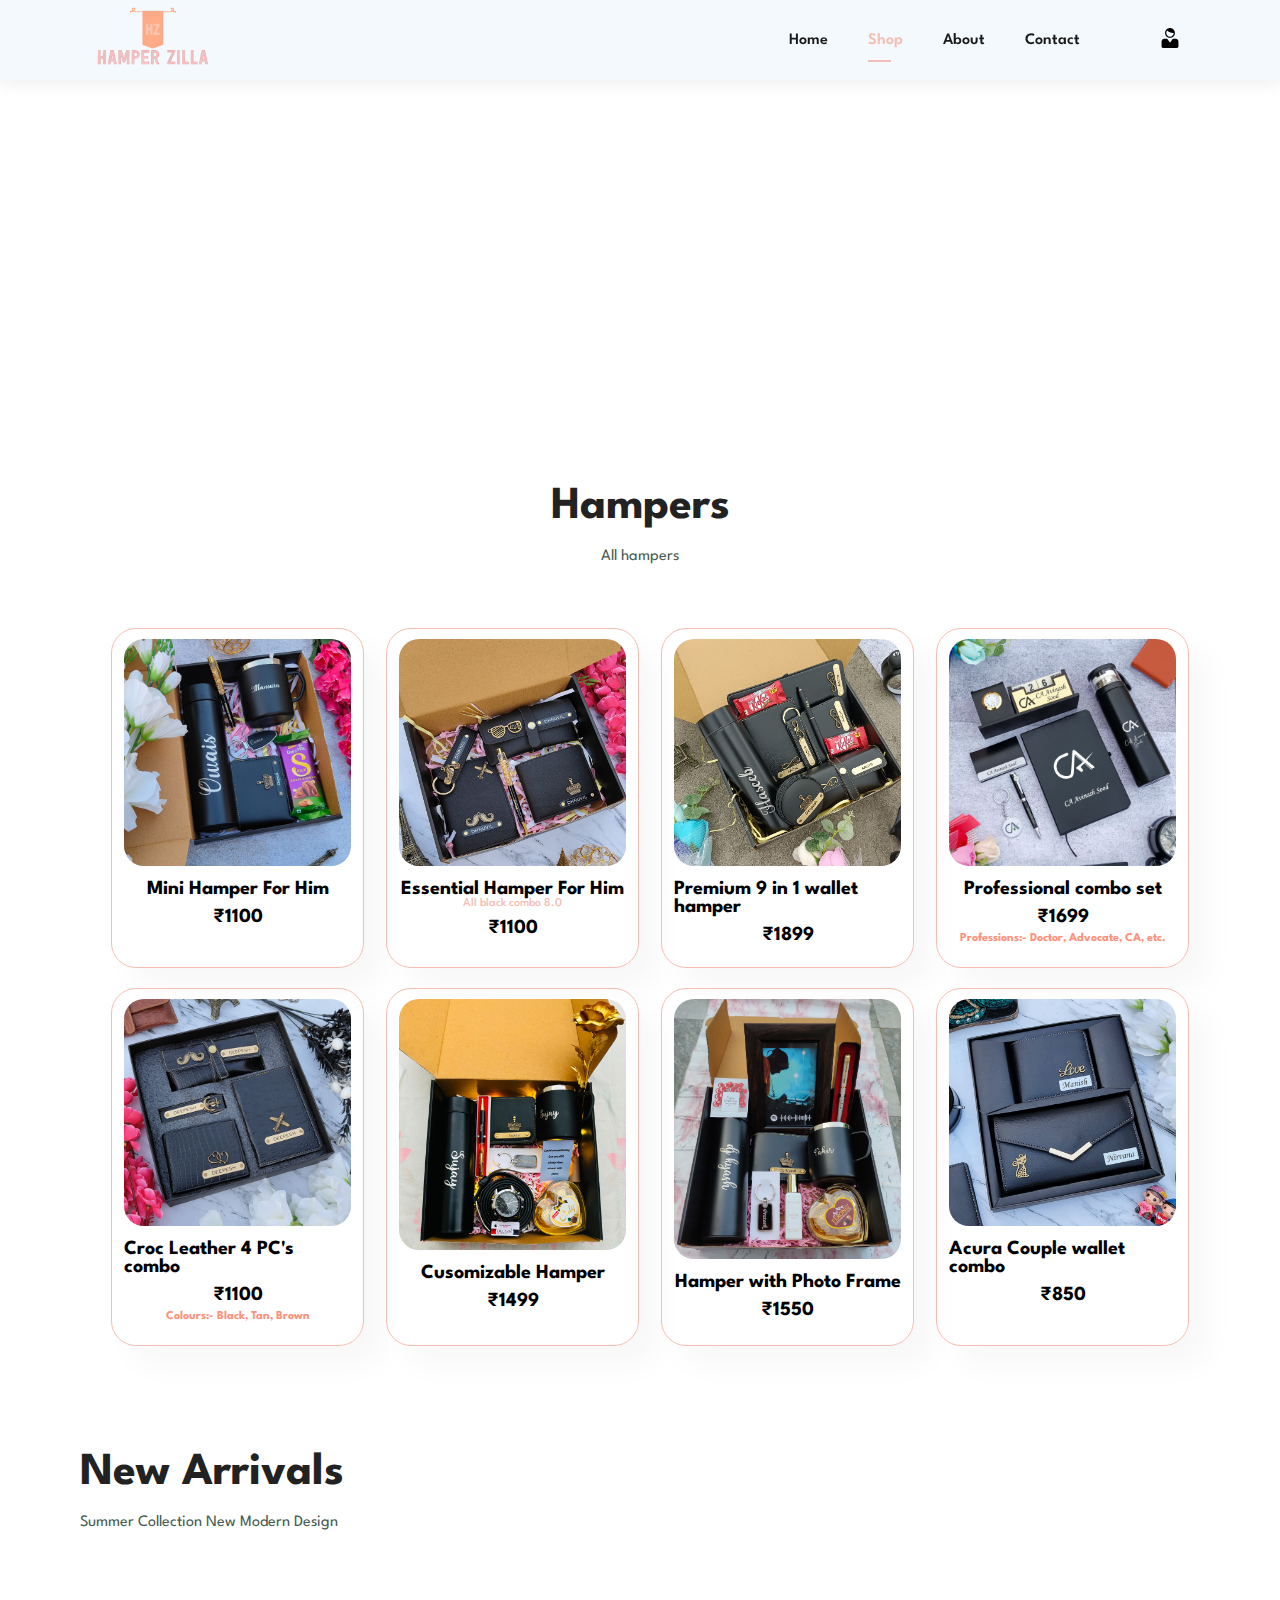
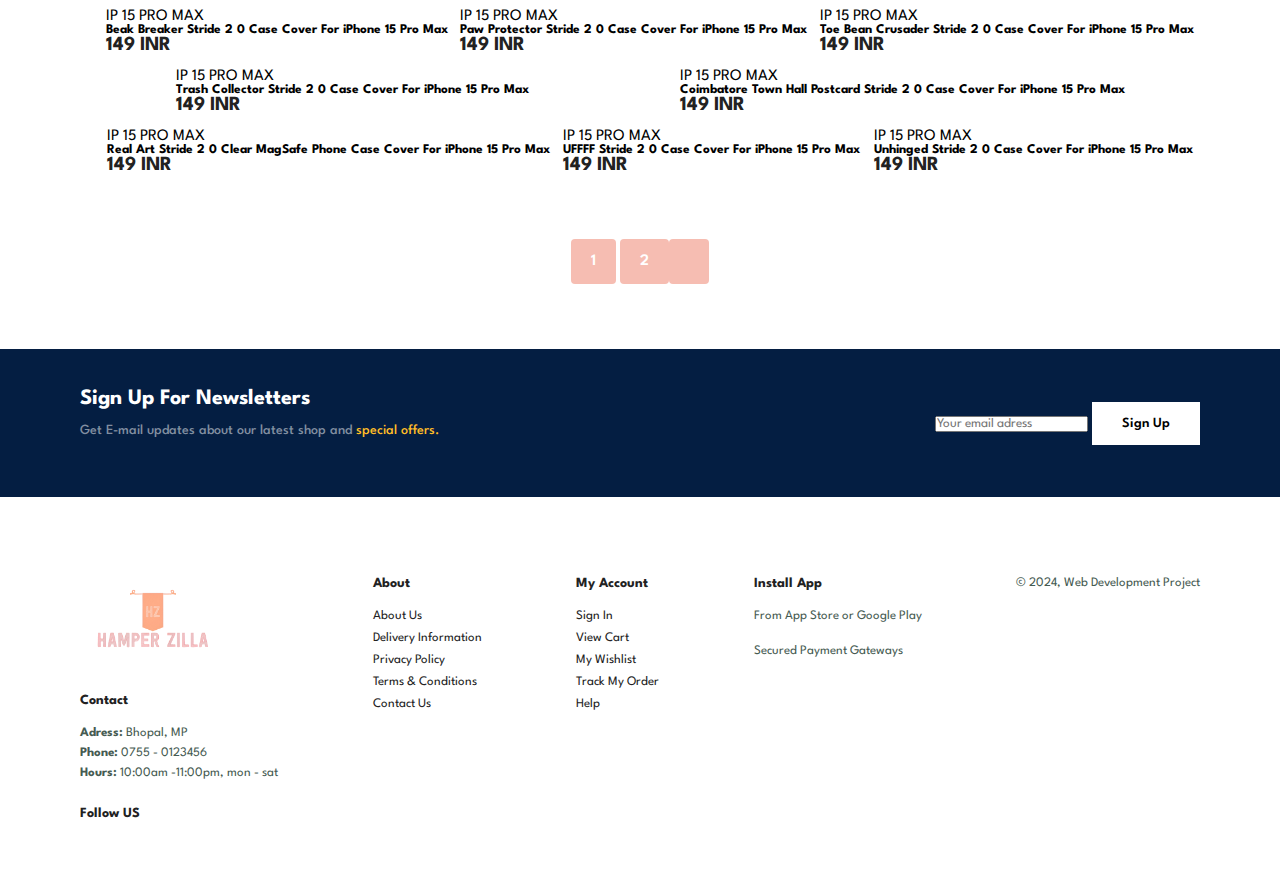
==== commit c04293de: "okk" ====
--- a/shop.html
+++ b/shop.html
@@ -49,7 +49,7 @@
   <!-- ===================== -->
   <!--    P-Header Section   -->
   <!-- ===================== -->
-
+   
   <section id="page-header">
     <h2>#shopfromhome</h2>
 
@@ -60,140 +60,127 @@
   <!--    Products Section   -->
   <!-- ===================== -->
   
+
+
   <section id="product1" class="section-p1">
-    <h2>Featured Products</h2>
-    <p class="heading">New Modern Design</p>
+    <h2>Hampers</h2>
+    <p class="heading">All hampers</p>
+
     <div class="pro-container">
-        <div class="pro" onclick="window.location.href='sproduct.html';"">
-            <img src=" img/products/f1.jpg" alt="">
-            <div class="des">
-                <span>IP 15 PRO MAX</span>
-                <h5>Ares Stride 2 0 Clear MagSafe Phone Case Cover For iPhone 15 
-                    Pro Max</h5>
-                <div class="star">
-                    <i class="fas fa-star"></i>
-                    <i class="fas fa-star"></i>
-                    <i class="fas fa-star"></i>
-                    <i class="fas fa-star"></i>
-                    <i class="fa-solid fa-star-half-stroke"></i>
-                </div>
-                <h4>349 INR</h4>
-                <a href="#"><i class="fa-solid fa-cart-shopping cart"></i></a>
-            </div>
-        </div>
-        <div class="pro">
-            <img src="img/products/f2.jpg" alt="">
-            <div class="des">
-                <span>IP 15 PRO MAX</span>
-                <h5>Cronus Stride 2 0 Clear MagSafe Phone Case Cover For iPhone 15 
-                    Pro Max</h5>
-                <div class="star">
-                    <i class="fas fa-star"></i>
-                    <i class="fas fa-star"></i>
-                    <i class="fas fa-star"></i>
-                    <i class="fas fa-star"></i>
-                    <i class="fa-solid fa-star-half-stroke"></i>
-                </div>
-                <h4>349 INR</h4>
-                <a href="#"><i class="fa-solid fa-cart-shopping cart"></i></a>
-            </div>
-        </div>
-        <div class="pro">
-            <img src="img/products/f3.jpg" alt="">
-            <div class="des">
-                <span>IP 15 PRO MAX</span>
-                <h5>Titan Stride 2 0 Clear MagSafe Phone Case Cover For iPhone 15 
-                    Pro Max</h5>
-                <div class="star">
-                    <i class="fas fa-star"></i>
-                    <i class="fas fa-star"></i>
-                    <i class="fas fa-star"></i>
-                    <i class="fas fa-star"></i>
-                    <i class="fa-regular fa-star"></i>
-                </div>
-                <h4>349 INR</h4>
-                <a href="#"><i class="fa-solid fa-cart-shopping cart"></i></a>
-            </div>
-        </div>
-        <div class="pro">
-            <img src="img/products/f4.jpg" alt="">
-            <div class="des">
-                <span>IP 15 PRO MAX</span>
-                <h5> wilight Stride 2 0 Clear MagSafe Phone Case Cover For iPhone 15 
-                    Pro Max</h5>
-                <div class="star">
-                    <i class="fas fa-star"></i>
-                    <i class="fas fa-star"></i>
-                    <i class="fas fa-star"></i>
-                    <i class="fas fa-star"></i>
-                    <i class="fa-regular fa-star"></i>
-                </div>
-                <h4>349 INR</h4>
-                <a href="#"><i class="fa-solid fa-cart-shopping cart"></i></a>
-            </div>
-        </div>
-        <div class="pro">
-            <img src="img/products/f5.jpg" alt="">
-            <div class="des">
-                <span>IP 15 PRO MAX</span>
-                <h5>Black Nimbus MagSafe Phone Case Cover For iPhone 15 Pro Max</h5>
-                <div class="star">
-                    <i class="fas fa-star"></i>
-                    <i class="fas fa-star"></i>
-                    <i class="fas fa-star"></i>
-                    <i class="fa-solid fa-star-half-stroke"></i>
-                    <i class="fa-regular fa-star"></i>
-                </div>
-                <h4>299 INR</h4>
-                <a href="#"><i class="fa-solid fa-cart-shopping cart"></i></a>
-            </div>
-        </div>
-        <div class="pro">
-            <img src="img/products/f6.jpg" alt="">
-            <div class="des">
-                <span>IP 15 PRO MAX</span>
-                <h5>Blue Nimbus MagSafe Phone Case Cover For iPhone 15 Pro Max</h5>
-                <div class="star">
-                    <i class="fas fa-star"></i>
-                    <i class="fas fa-star"></i>
-                    <i class="fas fa-star"></i>
-                    <i class="fas fa-star"></i>
-                    <i class="fa-solid fa-star-half-stroke"></i>
-                </div>
-                <h4>299 INR</h4>
-                <a href="#"><i class="fa-solid fa-cart-shopping cart"></i></a>
-            </div>
-        </div>
-        <div class="pro">
-            <img src="img/products/f7.jpg" alt="">
-            <div class="des">
-                <span>IP 15 PRO MAX</span>
-                <h5>Purple Nimbus MagSafe Phone Case Cover For iPhone 15 Pro Max</h5>
-                <div class="star">
-                    <i class="fas fa-star"></i>
-                    <i class="fas fa-star"></i>
-                    <i class="fas fa-star"></i>
-                    <i class="fa-regular fa-star"></i>
-                    <i class="fa-regular fa-star"></i>
-                </div>
-                <h4>299 INR</h4>
-                <a href="#"><i class="fa-solid fa-cart-shopping cart"></i></a>
-            </div>
-        </div>
-        <div class="pro">
-            <img src="img/products/f8.jpg" alt="">
-            <div class="des">
-                <span>IP 15 PRO MAX</span>
-                <h5>Green Nimbus MagSafe Phone Case Cover For iPhone 15 Pro Max</h5>
-                <div class="star">
-                    <i class="fas fa-star"></i>
-                    <i class="fas fa-star"></i>
-                    <i class="fas fa-star"></i>
-                    <i class="fa-regular fa-star"></i>
-                    <i class="fa-regular fa-star"></i>
-                </div>
-                <h4>299 INR</h4>
-                <a href="#"><i class="fa-solid fa-cart-shopping cart"></i></a>
+        <div class="pro" onclick="window.location.href='sproduct.html?id=101';">
+            <img src="allimg/hampers/h1 1.jpg" alt="">
+            <div class="des">
+                <h4>Mini Hamper For Him</h4>
+                <div class="star">
+                    <i class="fas fa-star"></i>
+                    <i class="fas fa-star"></i>
+                    <i class="fas fa-star"></i>
+                    <i class="fas fa-star"></i>
+                    <i class="fa-solid fa-star-half-stroke"></i>
+                </div>
+                <h4>₹1100</h4>
+            </div>
+        </div>
+        <div class="pro" onclick="window.location.href='sproduct.html?id=102';">
+            <img src="allimg/hampers/h2 1.jpg" alt="">
+            <div class="des">
+                <h4>Essential Hamper For Him</h4>
+                <span>All black combo 8.0</span>
+                <div class="star">
+                    <i class="fas fa-star"></i>
+                    <i class="fas fa-star"></i>
+                    <i class="fas fa-star"></i>
+                    <i class="fas fa-star"></i>
+                    <i class="fa-solid fa-star-half-stroke"></i>
+                </div>
+                <h4>₹1100</h4>
+            </div>
+        </div>
+        <div class="pro" onclick="window.location.href='sproduct.html?id=103';">
+            <img src="allimg/hampers/h4 1.jpg" alt="">
+            <div class="des">
+                <h4>Premium 9 in 1 wallet hamper</h4>
+                <div class="star">
+                    <i class="fas fa-star"></i>
+                    <i class="fas fa-star"></i>
+                    <i class="fas fa-star"></i>
+                    <i class="fas fa-star"></i>
+                    <i class="fa-regular fa-star"></i>
+                </div>
+                <h4>₹1899</h4>
+            </div>
+        </div>
+        <div class="pro" onclick="window.location.href='sproduct.html?id=104';">
+            <img src="allimg/hampers/h5 1.jpg" alt="">
+            <div class="des">
+                <h4> Professional combo set</h4>
+                <div class="star">
+                    <i class="fas fa-star"></i>
+                    <i class="fas fa-star"></i>
+                    <i class="fas fa-star"></i>
+                    <i class="fas fa-star"></i>
+                    <i class="fa-regular fa-star"></i>
+                </div>
+                <h4>₹1699</h4>
+                <h5>Professions:- Doctor, Advocate, CA, etc.</h5>
+            </div>
+        </div>
+        <div class="pro" onclick="window.location.href='sproduct.html?id=105';">
+            <img src="allimg/hampers/h6 1.jpg" alt="">
+            <div class="des">
+                <h4>Croc Leather 4 PC's combo</h4>
+                <div class="star">
+                    <i class="fas fa-star"></i>
+                    <i class="fas fa-star"></i>
+                    <i class="fas fa-star"></i>
+                    <i class="fa-solid fa-star-half-stroke"></i>
+                    <i class="fa-regular fa-star"></i>
+                </div>
+                <h4>₹1100</h4>
+                <h5>Colours:- Black, Tan, Brown</h5>
+            </div>
+        </div>
+        <div class="pro" onclick="window.location.href='sproduct.html?id=106';">
+            <img src="allimg/hampers/h8 1.jpg" alt="">
+            <div class="des">
+                <h4>Cusomizable Hamper</h4>
+                <div class="star">
+                    <i class="fas fa-star"></i>
+                    <i class="fas fa-star"></i>
+                    <i class="fas fa-star"></i>
+                    <i class="fas fa-star"></i>
+                    <i class="fa-solid fa-star-half-stroke"></i>
+                </div>
+                <h4>₹1499</h4>
+
+            </div>
+        </div>
+        <div class="pro" onclick="window.location.href='sproduct.html?id=107';">
+            <img src="allimg/hampers/h7 1.jpg" alt="">
+            <div class="des">
+                <h4>Hamper with Photo Frame</h4>
+                <div class="star">
+                    <i class="fas fa-star"></i>
+                    <i class="fas fa-star"></i>
+                    <i class="fas fa-star"></i>
+                    <i class="fas fa-star"></i>
+                    <i class="fa-solid fa-star-half-stroke"></i>
+                </div>
+                <h4>₹1550</h4>
+            </div>
+        </div>
+        <div class="pro" onclick="window.location.href='sproduct.html?id=108';">
+            <img src="allimg/hampers/h10 1.jpg" alt="">
+            <div class="des">
+                <h4>Acura Couple wallet combo</h4>
+                <div class="star">
+                    <i class="fas fa-star"></i>
+                    <i class="fas fa-star"></i>
+                    <i class="fas fa-star"></i>
+                    <i class="fas fa-star"></i>
+                    <i class="fa-solid fa-star-half-stroke"></i>
+                </div>
+                <h4>₹850</h4>
             </div>
         </div>
     </div>
@@ -201,7 +188,7 @@
 
 <!--    New Arrivals   -->
 
-<section id="product1" class="section-p1">
+<section id="product2" class="section-p1">
     <h2>New Arrivals</h2>
     <p class="heading">Summer Collection New Modern Design</p>
     <div class="pro-container">
--- a/style.css
+++ b/style.css
@@ -4,6 +4,10 @@
   padding: 0;
   box-sizing: border-box;
   font-family: "League Spartan", sans-serif;
+}
+html{
+  scroll-padding-top: 100px;
+  scroll-behavior: smooth;
 }
 a {
   text-decoration: none;
@@ -102,19 +106,78 @@
   align-items: center;
   justify-content: space-between;
   box-shadow: 0 5px 15px rgba(0, 0, 0, 0.06);
-  /* background-color: #e3e6f3; */
   background-color: rgb(243 249 252);
-
   padding: 10px 80px;
   z-index: 999;
   position: sticky;
   top: 0;
   left: 0;
-}
+  height: 80px;
+}
+/* ======================== */
+/* -------dropdown navbar------- */
+/* ========================= */
+body {
+  font-family: Arial, sans-serif;
+}
+
+.menu {
+  list-style: none;
+  margin: 0;
+  padding: 0;
+  display: flex;
+}
+
+.menu-item {
+  position: relative;
+  padding: 15px;
+}
+
+
+.submenu {
+  list-style: none;
+  margin: 0;
+  padding:  0 10px 10px 0;
+  position: absolute;
+  top: 100%;
+  left: 0;
+  display: none;
+  background-color: #fdf5f3;
+  width: auto; 
+  white-space: nowrap; 
+  height: auto;
+}
+
+.submenu-item {
+  position: relative;
+  padding: 20px;
+  width: fit-content;
+}
+
+.submenu-item a {
+  text-decoration: none;
+  color: #333;
+}
+
+.menu-item:hover > .submenu {
+  display: block;
+}
+.submenu-item{
+  padding: 10px;
+}
+
+.submenu-item a:hover {
+  color: #f6bdb2;
+}
+
+
+/* ======================== */
+/* ------- general navbar ------- */
+/* ========================= */
 #navbar {
   display: flex;
   align-items: center;
-  justify-content: center;
+  justify-content: space-between;
   align-content: center;
 }
 #navbar.active {
@@ -122,8 +185,10 @@
 }
 #navbar li {
   list-style: none;
-  padding: 0 20px;
+  padding: 10px;
   position: relative;
+  width: auto; /* Automatically adjust width based on content */
+  white-space: nowrap; 
 }
 #navbar li a {
   text-decoration: none;
@@ -131,6 +196,7 @@
   font-size: 16px;
   font-weight: 600;
   transition: 0.3s ease;
+  padding: 10px;
 }
 #navbar li a:hover,
 #navbar li a.active {
@@ -153,11 +219,25 @@
 #close {
   display: none;
 }
+
+/* ======================== */
+/* ------- Header icons ------- */
+/* ========================= */
+
+#icons{
+  display: flex;
+  flex-direction: row;
+  justify-content: space-between;
+  align-items: center;
+}
+#icons li{
+  padding: 10px;
+}
+
 /* ========================= */
 /* -----    Hero Section -- */
 /* ========================= */
 #hero {
-  /* background-image: url("../img/hero4.png"); */
   background-image: url("img/home.jpg");
   background-repeat: no-repeat;
   height: 90vh;
@@ -172,6 +252,7 @@
 }
 #hero h4 {
   margin-bottom: 15px;
+  font-size:xx-large;
 }
 #hero h2 {
   color: #b09239;
@@ -183,14 +264,9 @@
   margin-bottom: 48px;
 }
 #hero button {
-  /* background-image: url(../img/button.png); */
-  /* padding: 14px 80px 14px 65px; */
   padding: 14px 60px;
   border: 0;
-  /* background-color:transparent; */
-  background-color: rgb(243 249 252);
   background-color: rgb(237 248 254 / 96%);
-  /* box-shadow: 20px 20px 30px rgb(0 0 0 / 30%); */
   border-radius: 3px;
   color: #f6bdb2;
   background-repeat: no-repeat;
@@ -256,7 +332,6 @@
   width: 100%;
   border-radius: 20px;
 }
-
 #product1 .pro .des {
   text-align: start;
   padding: 10px 0;
@@ -321,21 +396,15 @@
   background-color: #f6bdb2;
   color: #e9ecef;
 }
-/* ==============================*/
-/* -----  Features Section ---- */
-/* =============================*/
+
 #sm-banner {
   display: grid;
   grid-template-columns: repeat(2, 1fr);
   gap: 30px;
   padding-bottom: 0;
   margin-bottom: 20px;
-  /* display: flex;
-  justify-content: space-between;
-  flex-wrap: wrap; */
 }
 #sm-banner .banner-box {
-  /* min-width: 550px; */
   height: 50vh;
   background-image: url();
   background-position: center;
@@ -386,11 +455,9 @@
   grid-template-columns: repeat(3, 1fr);
   column-gap: 20px;
   padding-top: 0;
-  /* margin-top: 0; */
 }
 
 #banner3 .banner-box {
-  /* min-width: 580px; */
   height: 30vh;
   background-image: url();
   background-size: cover;
@@ -482,7 +549,6 @@
   display: flex;
   flex-wrap: wrap;
   justify-content: space-between;
-  /* align-items: center; */
   padding-bottom: 20px !important;
 }
 footer .col {
@@ -582,11 +648,16 @@
 
 .small-img-group {
   display: flex;
-  justify-content: space-between;
-}
-
-.small-img-col {
-  flex-basis: 24%;
+  flex-wrap: wrap; /* Allows wrapping for better handling of multiple images */
+  gap: 10px; /* Adds spacing between images */
+}
+
+.small-img-group img {
+  width: 100px;
+  height: 100px;
+  object-fit: cover;
+  border: 1px solid #ccc;
+  border-radius: 5px;
   cursor: pointer;
 }
 
@@ -623,17 +694,14 @@
 }
 
 #prodetails .single-pro-details span {
-  line-height: 25px;
+  line-height: 40px;
+  font-weight: 500;
 }
 
 #product-image {
   width: 80%;
 }
 
-#product-smallimg{
-  height: 100px;
-  width: 100px;
-}
 
 
 
@@ -832,13 +900,13 @@
 /* ===================================================================== */
 /*                                Medium Screens */
 /* =======================================================================*/
-@media (max-width: 890px) {
+@media (max-width: 1040px) {
   .section-p1 {
     padding: 40px;
   }
   #hero {
     padding: 0px 10px 200px;
-    background-image: url("img/home midtomob.jpg");
+    background-image: url("img/home.jpg");
   }
   #navbar {
     display: flex;
@@ -1309,3 +1377,50 @@
   #form-details .people div p {
     line-height: 1.4;
   }
+
+/* =============================================================================================================================*/
+/* =============================================================================================================================*/
+/*  */
+/*                                                Shop Page   
+/*  */
+/* =============================================================================================================================*/
+/* =============================================================================================================================*/
+
+#jump .jump-container {
+  display: flex;
+  align-items: center;
+  justify-content: space-between;
+  padding: 100px 250px;
+  transition: 0.3s ease;
+}
+#jump .jump-icon:hover {
+  box-shadow: 20px 20px 30px #f6bdb2;
+  scale: 1.02;
+}
+#jump .jump-container img {
+ height: 100px;
+ width: 100px;
+}
+#jump .jump-container h4 {
+  padding: 20px 0;
+ }
+#jump .jump-container .jump-icon {
+display: flex;
+flex-direction: column;
+align-items: center;
+justify-content: flex-end;
+height: 175px;
+width: 175px;
+border: 1px solid #fb9885;
+border-radius: 50%;
+}
+#jump .jump-container .jump-icon a{
+  display: flex;
+  flex-direction: column;
+  align-items: center;
+  justify-content: flex-end;
+  height: 175px;
+  width: 175px;
+  border: 1px solid #fb9885;
+  border-radius: 50%;
+}